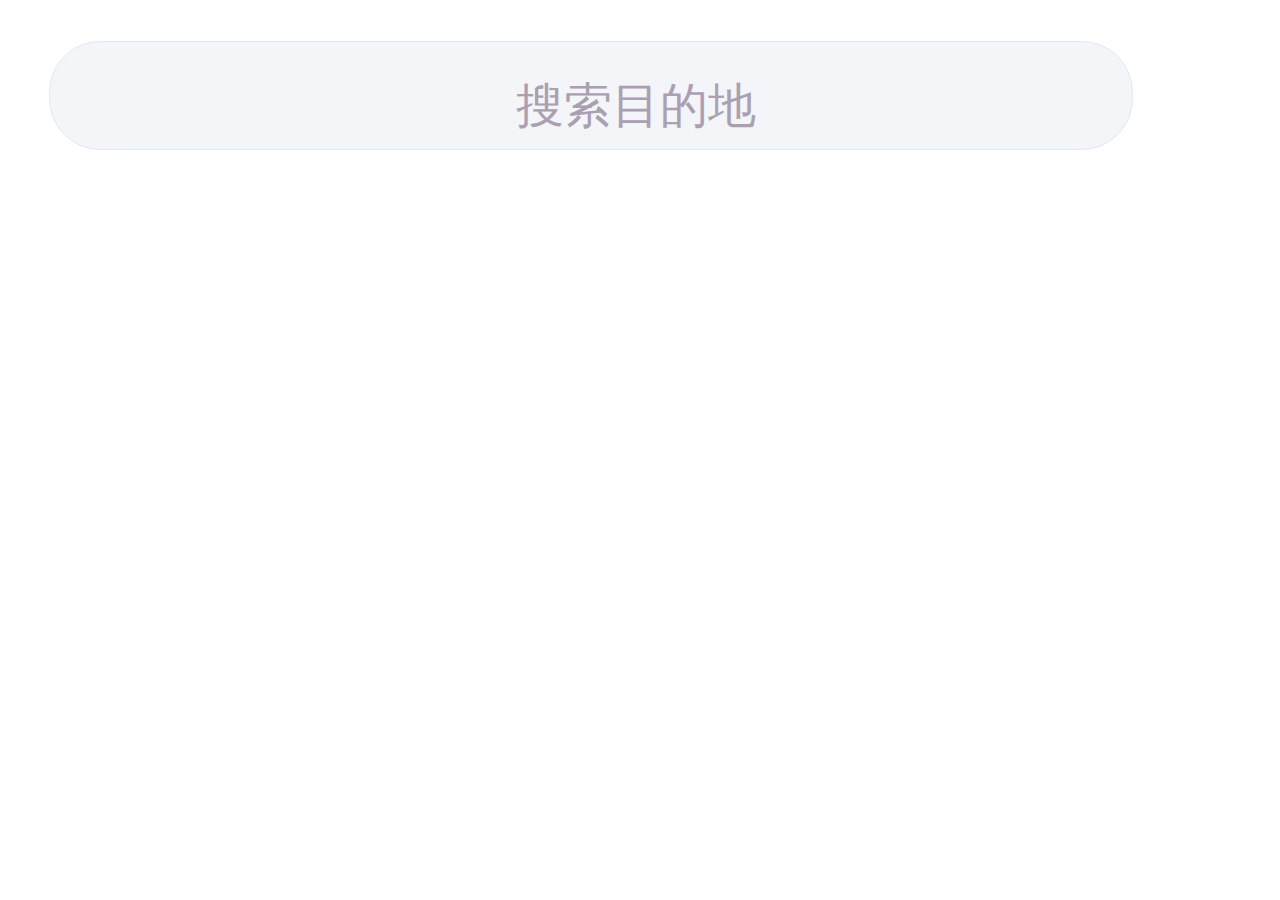
==== category.html @ e79e7478 "目的地分类头部实现" ====
<!DOCTYPE html>
<html lang="en">
<head>
    <title>定位</title>
    <meta charset="UTF-8">
    <meta name="viewport"
          content="width=device-width, user-scalable=no, initial-scale=1.0, maximum-scale=1.0, minimum-scale=1.0">
    <title>大猫旅行</title>
    <script type="text/javascript">
       /* document.addEventListener("touchstart",function (ev) {
            ev = ev || event;
            ev.preventDefault();
        });*/
        window.onload =function () {
            (function () {
                var styleNode = document.createElement("style");
                var width = document.documentElement.clientWidth/16;
                styleNode.innerHTML = "html{font-size:"+width+"px!important}";
                document.head.appendChild(styleNode);
            })();
        }
    </script>
    <link rel="stylesheet" href="css/base.css">
    <link rel="stylesheet" href="css/category.css">
</head>
<body>
    <div class="cate_container">
        <div class="cate_head">
            <div class="find">
                <span class="find_img">搜索目的地</span>
            </div>
            <span class="cate_head_img"></span>
        </div>
    </div>
</body>
</html>
---- css/category.css ----
/*严格加分号 #F3F5F8*/
.cate_container {
  width: 100%;
}
.cate_container .cate_head {
  height: 2.13333333rem;
  position: relative;
  width: 100%;
}
.cate_container .cate_head .find {
  margin-top: 0.512rem;
  margin-left: 0.512rem;
  text-align: center;
  line-height: 1.344rem;
  width: 13.52533333rem;
  height: 1.344rem;
  background-color: #F3F5F8;
  border: 1px solid #E1E9F0;
  border-radius: 0.64rem;
}
.cate_container .cate_head .find .find_img {
  display: inline-block;
  color: #AAA0B1;
  font-size: 0.59733333rem;
  padding-left: 1.13066667rem;
  line-height: 0.87466667rem;
  background-image: url("../images/search.png");
  background-repeat: no-repeat;
  background-size: 0.85333333rem 0.85333333rem;
}
.cate_container .cate_head .cate_head_img {
  display: inline-block;
  position: absolute;
  top: 0.21333333rem;
  right: 0.512rem;
  width: 0.85333333rem;
  height: 0.85333333rem;
  background-image: url("../images/service.png");
  background-repeat: no-repeat;
  background-size: cover;
}
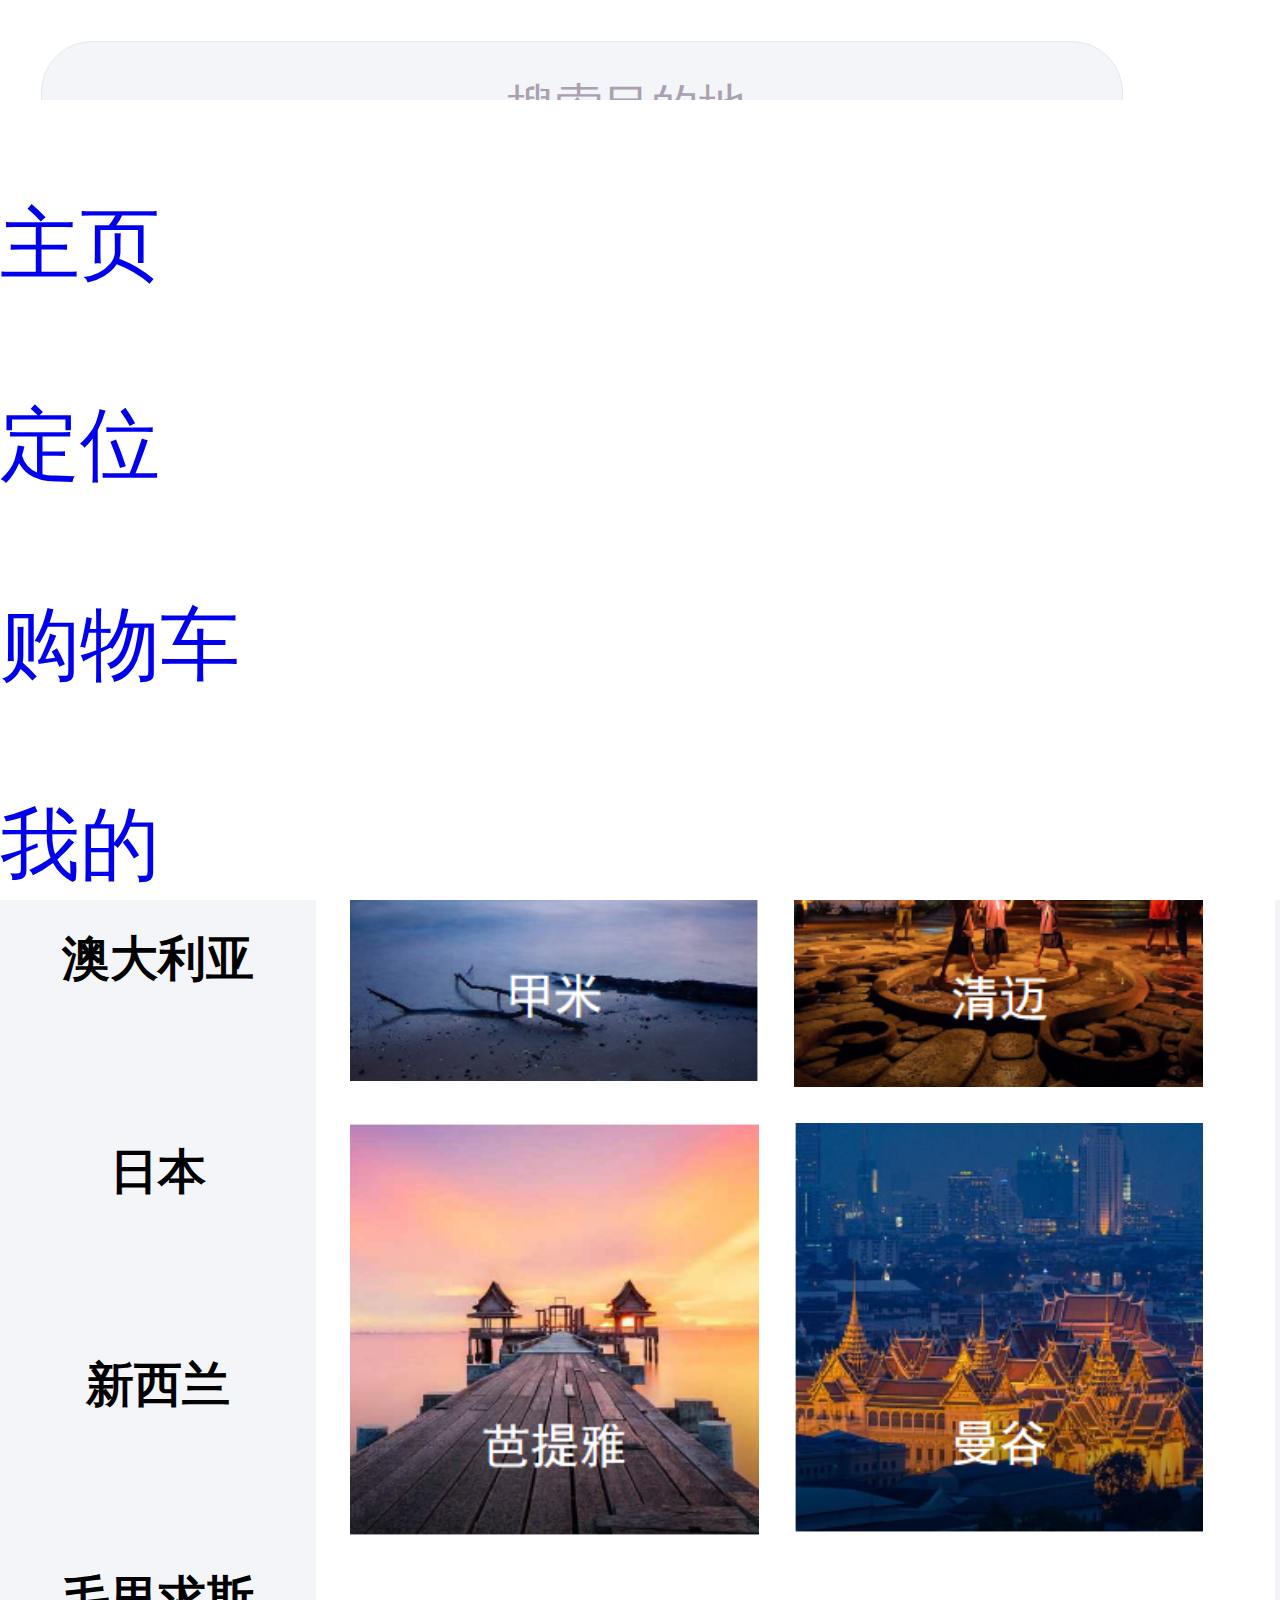
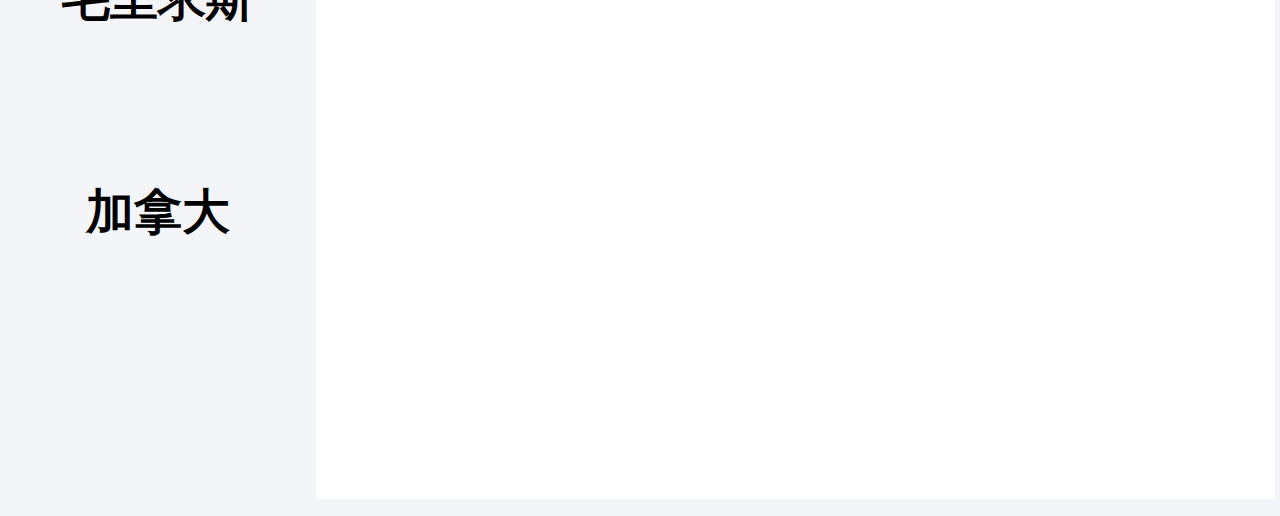
==== commit 8cee0ae0: "定位页面设计实现" ====
--- a/category.html
+++ b/category.html
@@ -22,6 +22,7 @@
     </script>
     <link rel="stylesheet" href="css/base.css">
     <link rel="stylesheet" href="css/category.css">
+    <link rel="stylesheet" href="css/home.css">
 </head>
 <body>
     <div class="cate_container">
@@ -31,6 +32,56 @@
             </div>
             <span class="cate_head_img"></span>
         </div>
+
+        <div class="main">
+            <!--left-->
+            <!--  左边的区域 -->
+            <div class="main_left f_l">
+                <ul>
+                    <li class='current'><a href="#">泰国</a></li>
+                    <li><a href="#">马来西亚</a></li>
+                    <li><a href="#">美国</a></li>
+                    <li><a href="#">澳大利亚</a></li>
+                    <li><a href="#">日本</a></li>
+                    <li><a href="#">新西兰</a></li>
+                    <li><a href="#">毛里求斯</a></li>
+                    <li><a href="#">加拿大</a></li>
+                </ul>
+            </div>
+            <!--右边的区域 -->
+            <div class="main_right">
+                <!-- 列表内容 -->
+                <!-- ul.clearfix>li*15>a[href='#']>img[src='images/nv-fy.jpg']+p{毛呢大衣} -->
+                <ul>
+                    <li><a href="#">
+                        <img src="images/cate5.png">
+                    </a></li>
+                    <li><a href="#">
+                        <img src="images/cate1.png">
+                    </a></li>
+                    <li><a href="#">
+                        <img src="images/cate6.png">
+                    </a></li>
+                    <li><a href="#">
+                        <img src="images/cate2.png" alt="">
+                    </a></li>
+                    <li><a href="#">
+                        <img src="images/cate3.png" alt="">
+                    </a></li>
+                    <li><a href="#">
+                        <img src="images/cate4.png" alt="">
+                    </a></li>
+                </ul>
+            </div>
+        </div>
+        <div class="footer_wrap">
+        <div class="footer">
+            <div><a href="index.html"><img src="images/wxb主页.png" alt=""><br>主页</a></div>
+            <div><a href="category.html"><img src="images/wxb定位.png" alt=""><br>定位</a></div>
+            <div><a href="cart.html"><img src="images/cart.png" alt=""><br>购物车</a></div>
+            <div><a href="own.html"><img src="images/man.png" alt=""><br>我的</a></div>
+        </div>
+    </div>
     </div>
 </body>
 </html>--- a/css/category.css
+++ b/css/category.css
@@ -39,3 +39,49 @@
   background-repeat: no-repeat;
   background-size: cover;
 }
+.cate_container .main {
+  width: 100%;
+  background: #F3F5F8;
+  height: 23.808rem;
+}
+.cate_container .main .main_left {
+  width: 3.94666667rem;
+}
+.cate_container .main .main_left ul {
+  width: 100%;
+  text-align: center;
+  line-height: 2.66666667rem;
+}
+.cate_container .main .main_left ul .current {
+  background: #FFFFFF;
+  border-left: 2px solid #84C8DE;
+}
+.cate_container .main .main_left ul .current a {
+  color: #84C8DE;
+}
+.cate_container .main .main_left ul li {
+  height: 2.66666667rem;
+  display: block;
+  width: 100%;
+  font-size: 0.59733333rem;
+  font-weight: 600;
+}
+.cate_container .main .main_left ul li a {
+  display: block;
+  color: #000000;
+}
+.cate_container .main .main_right {
+  overflow: hidden;
+  background: #FFFFFF;
+  height: 23.59466667rem;
+  width: 11.98933333rem;
+}
+.cate_container .main .main_right ul li {
+  float: left;
+  margin-left: 0.42666667rem;
+  margin-top: 0.21333333rem;
+}
+.cate_container .main .main_right ul li img {
+  width: 5.12rem;
+  height: auto;
+}
--- a/css/home.css
+++ b/css/home.css
@@ -0,0 +1,275 @@
+/*通用样式*/
+*,
+::before,
+::after {
+  margin: 0;
+  padding: 0;
+  /*点击高亮*/
+  -webkit-tap-highlight-color: transparent;
+  /*盒子模型*/
+  /*样式输入 tap*/
+  -webkit-box-sizing: border-box;
+  -moz-box-sizing: border-box;
+  box-sizing: border-box;
+  /*文字一直*/
+  font-family: '微软雅黑', sans-serif;
+}
+/*input 标签 去掉默认样式*/
+input {
+  border: none;
+  -webkit-appearance: none;
+}
+/*a text-de*/
+a {
+  text-decoration: none;
+}
+/*list-style*/
+ol,
+ul {
+  list-style: none;
+}
+/*浮动设置*/
+.f_l {
+  float: left;
+}
+.f_r {
+  float: right;
+}
+/*清除浮动*/
+.clearfix::before,
+.clearfix::after {
+  content: '';
+  display: block;
+  line-height: 0;
+  height: 0;
+  visibility: hidden;
+  clear: both;
+}
+/*顶部*/
+.dm_container {
+  width: 100%;
+  position: relative;
+}
+/*顶部设置*/
+.dm_header {
+  height: 2.13333333rem;
+  width: 100%;
+  background-color: rgba(202, 215, 226, 0.3);
+  position: relative;
+}
+.dm_header .header_logo {
+  width: 1.70666667rem;
+  height: 1.19466667rem;
+  position: absolute;
+  right: 0;
+  left: 9.17333333rem;
+  top: 0;
+  bottom: 0;
+  margin: auto;
+  background-image: url("../images/search.png");
+  background-size: 0.96rem 0.96rem;
+  background-repeat: no-repeat;
+}
+.dm_header .header_logo2 {
+  width: 1.70666667rem;
+  height: 1.19466667rem;
+  position: absolute;
+  right: 0;
+  left: 13.86666667rem;
+  top: 0;
+  bottom: 0;
+  margin: auto;
+  background-image: url("../images/man.png");
+  background-size: 0.85333333rem 0.85333333rem;
+  background-repeat: no-repeat;
+}
+.dm_header .header_logo3 {
+  width: 3.84rem;
+  height: 1.83466667rem;
+  position: absolute;
+  left: 0.21333333rem;
+  top: 0.27733333rem;
+  background-image: url("../images/LOO.png");
+  background-size: 3.84rem 1.70666667rem;
+  background-repeat: no-repeat;
+}
+/*lunbo*/
+.dm_banner {
+  width: 100%;
+  overflow: hidden;
+  /*索引定位*/
+  position: relative;
+}
+.dm_banner .dm_banner_images {
+  /*4倍宽度  横向 四张图片*/
+  width: 600%;
+}
+.dm_banner .dm_banner_images li {
+  float: left;
+  width: 16.6667%;
+}
+.dm_banner .dm_banner_images li a {
+  display: block;
+  width: 100%;
+}
+.dm_banner .dm_banner_images li a img {
+  display: block;
+  width: 100%;
+}
+/*小图标*/
+.dm_banner .banner_index {
+  position: absolute;
+  bottom: 0.64rem;
+  left: 50%;
+  margin-left: -0.42666667rem;
+}
+.dm_banner .banner_index li {
+  float: left;
+  width: 0.21333333rem;
+  height: 0.21333333rem;
+  border-radius: 50%;
+  border: 1px solid white;
+  margin-left: 0.10666667rem;
+}
+.dm_banner .banner_index li.current {
+  background-color: deeppink;
+}
+/*精选*/
+.content_selected {
+  width: 100%;
+  overflow: hidden;
+  margin-top: 8px;
+}
+/*div下划线问题实现*/
+.content_selected .hr {
+  height: 1px;
+  width: 100%;
+  float: left;
+  margin-top: 1.49333333rem;
+  background: silver;
+}
+.selected {
+  width: 7.25333333rem;
+}
+.selected a img {
+  width: 7.25333333rem;
+}
+.selected:nth-of-type(1) {
+  margin-left: 0.59733333rem;
+}
+.selected:nth-of-type(2) {
+  margin-left: 0.36266667rem;
+}
+.selected_title {
+  font-size: 0.85333333rem;
+  margin-top: 1.25866667rem;
+  margin-bottom: 0.64rem;
+  margin-left: 0.64rem;
+  font-family: monospace;
+  font-weight: 800;
+}
+/* recommend*/
+.content_recommend .recommend_img_list {
+  width: 300%;
+}
+.content_recommend .recommend_img_list li {
+  float: left;
+  display: block;
+  width: 6.976rem;
+}
+.content_recommend .recommend_img_list li:nth-of-type(1) {
+  margin-left: 0.64rem;
+}
+.content_recommend .recommend_img_list li:nth-of-type(n+2) {
+  margin-left: 0.512rem;
+}
+.content_recommend .recommend_img_list li img {
+  display: block;
+  height: auto;
+  width: 6.976rem;
+}
+/*精选*/
+.content_recommend2 .recommend_img_list {
+  width: 300%;
+}
+.content_recommend2 .recommend_img_list li {
+  float: left;
+  display: block;
+  width: 13.952rem;
+}
+.content_recommend2 .recommend_img_list li:nth-of-type(1) {
+  margin-left: 0.64rem;
+}
+.content_recommend2 .recommend_img_list li:nth-of-type(n+2) {
+  margin-left: 0.512rem;
+}
+.content_recommend2 .recommend_img_list li img {
+  display: block;
+  height: auto;
+  width: 13.952rem;
+}
+.content_recommend2 .p_text {
+  margin-top: 0.78933333rem;
+  width: 100%;
+  font-weight: bold;
+  font-family: '微软雅黑', sans-serif;
+  font-size: 0.78933333rem;
+  overflow: hidden;
+  text-overflow: ellipsis;
+  white-space: nowrap;
+}
+.shop_num {
+  display: inline-block;
+  margin-top: 0.49066667rem;
+  color: #8d8787;
+}
+.shop_price {
+  display: inline-block;
+  float: right;
+  margin-top: 0.96rem;
+}
+.shop_price i {
+  color: red;
+}
+.shop_price em {
+  padding-left: 0.21333333rem;
+  font-size: 0.29866667rem;
+  color: #8d8787;
+}
+.footer {
+  width: 100%;
+  position: fixed;
+  bottom: 0;
+  background: #fff;
+}
+.footer .hr1 {
+  height: 1px;
+  background: rgba(223, 223, 223, 0.5);
+  margin-top: 0.21333333rem;
+}
+.footer .footer-list {
+  display: flex;
+  font-family: 宋体;
+  color: darkgrey;
+}
+.footer .footer-list li:nth-of-type(1) {
+  width: 2.13333333rem;
+  float: left;
+  height: 1.408rem;
+  margin-left: 1.49333333rem;
+}
+.footer .footer-list li:nth-of-type(2) {
+  margin-left: 1.49333333rem;
+}
+.footer .footer-list li:nth-of-type(3) {
+  margin-left: 2.34666667rem;
+}
+.footer .footer-list li:nth-of-type(4) {
+  margin-left: 2.77333333rem;
+}
+.footer .footer-list li img {
+  width: 0.85333333rem;
+}
+.while {
+  height: 2.02666667rem;
+}
